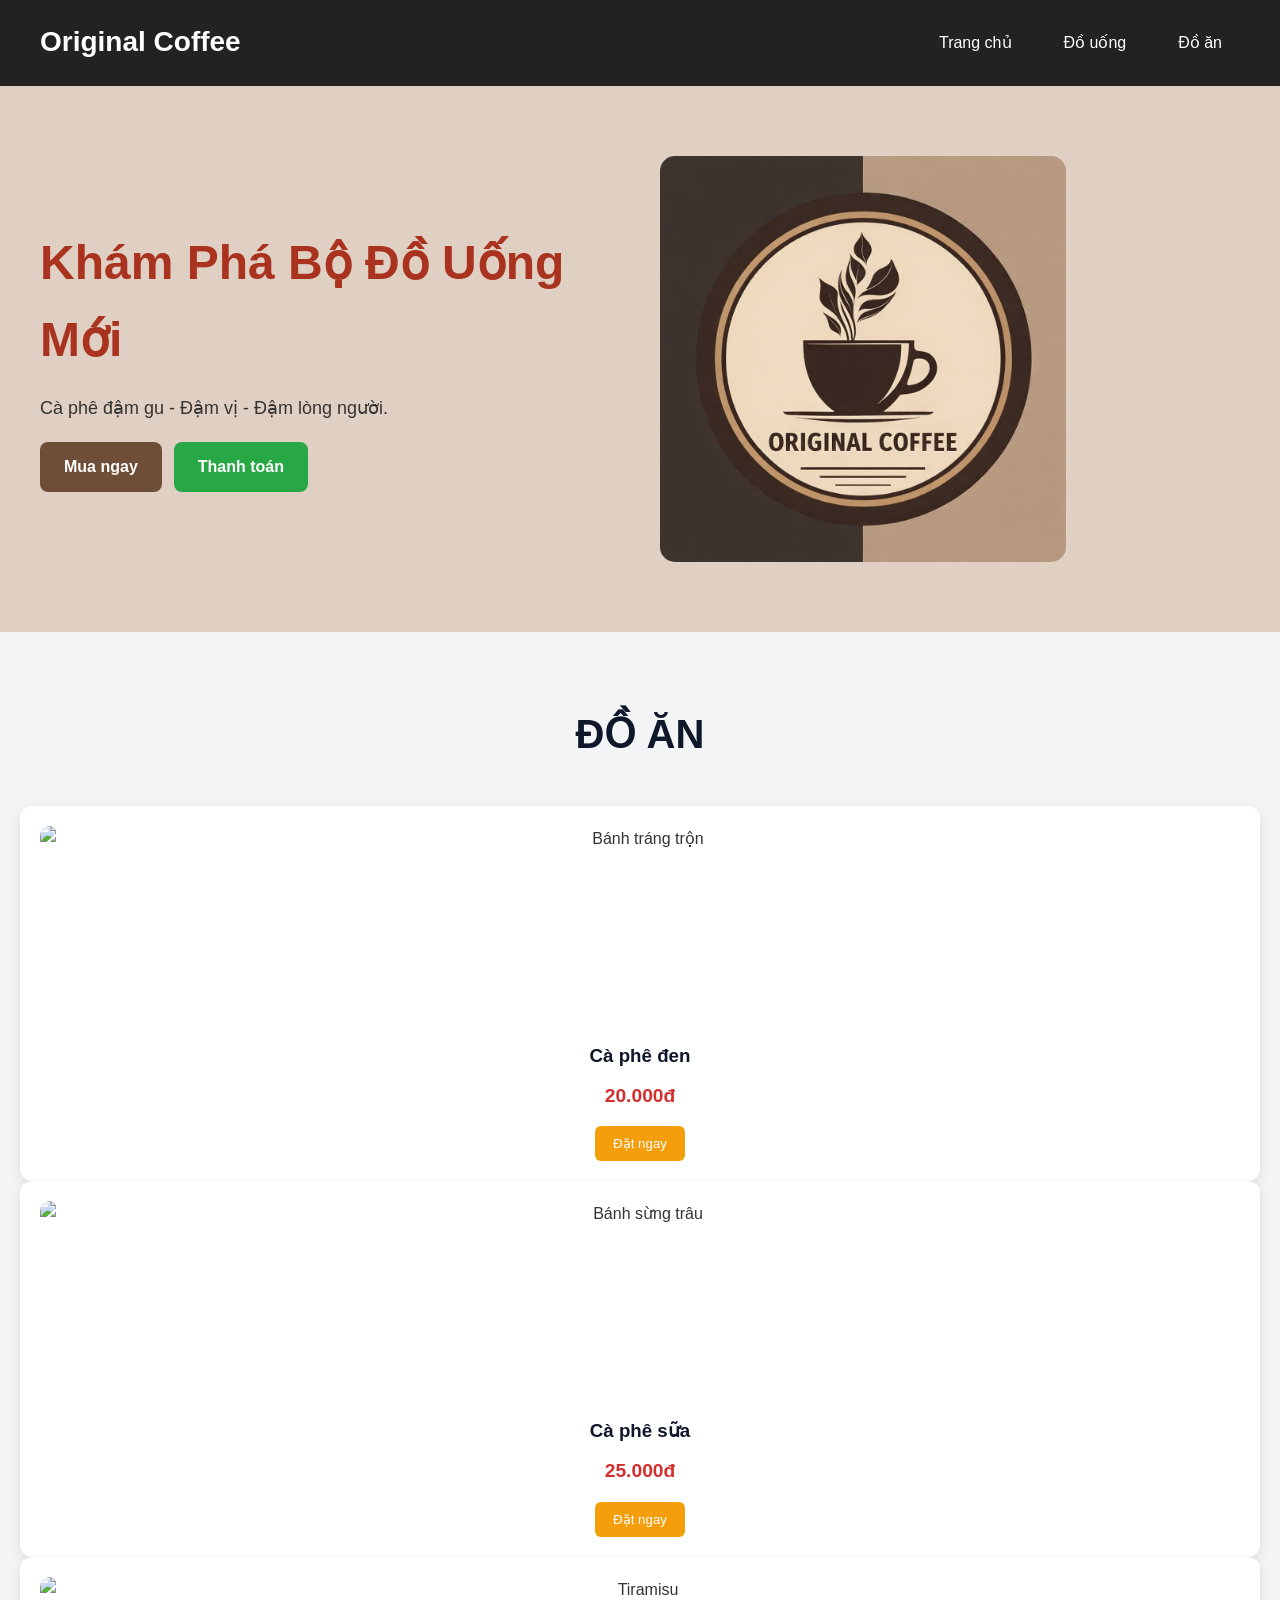
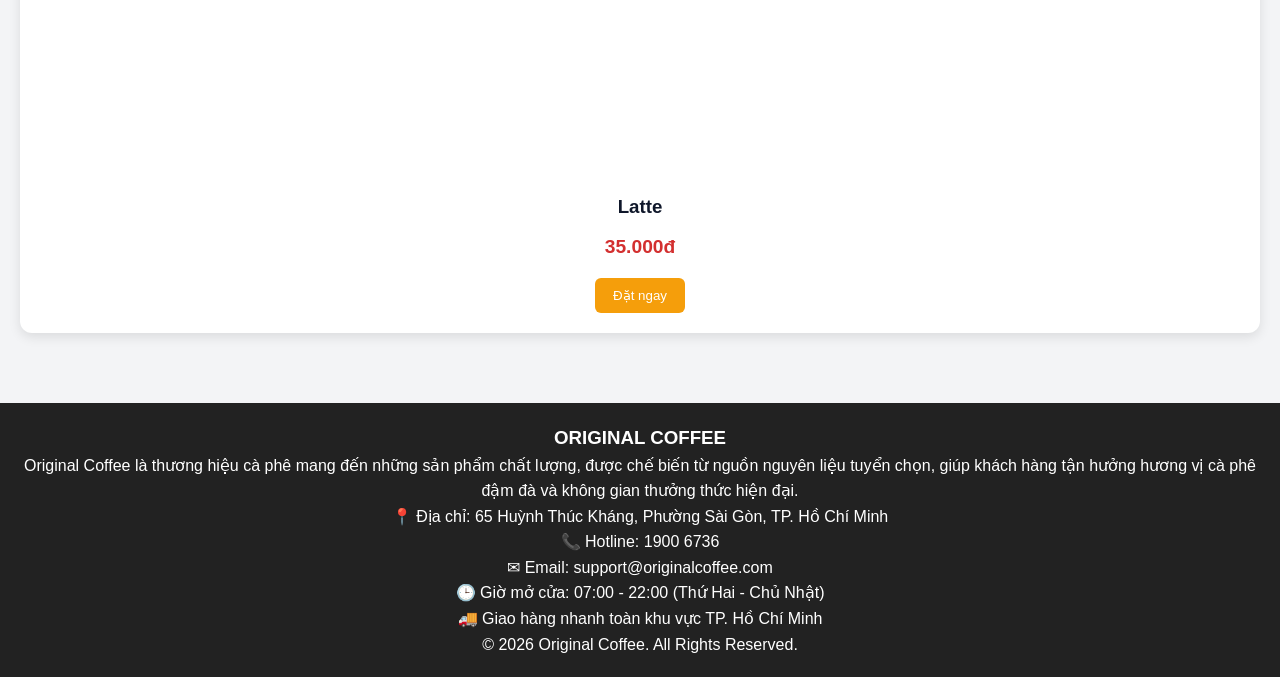
==== DoAn.html @ 13c8e250 "Add files via upload" ====
<!DOCTYPE html>
<html lang="vi">
<head>
  <meta charset="UTF-8">
  <title>Đồ ăn</title>
  <link rel="stylesheet" href="style.css">
</head>
<body>


  <header class="header">
    <div class="logo">Original Coffee</div>
   <nav class="menu">
    <a href="index.html">Trang chủ</a>
    <a href="douong.html">Đồ uống</a>
    <a href="doan.html">Đồ ăn</a>


</nav>
  </header>


  <section class="banner">
    <div class="banner-text">
      <h1>Khám Phá Bộ Đồ Uống Mới</h1>
      <p>Cà phê đậm gu - Đậm vị - Đậm lòng người.</p>
      <div class="banner-buttons">
    <a href="#" class="btn-buy">Mua ngay</a>
    <a href="Order.html" class="btn-pay">Thanh toán</a>
</div>
    </div>

    <div class="banner-image">
      <img src="27eea866-e544-4f16-94d8-b39fd550b080.png" alt="Banner Coffee" />
    </div>
  </section>


<section class="products">
    <h2>ĐỒ ĂN</h2>

    <div class="product-list" id="foodList">
</div>
<div class="product-card">
        <img src="https://i-giadinh.vnecdn.net/2023/08/05/mon-7-1691221823-6409-1691221866.jpg" alt="Bánh tráng trộn" />
        <h3>Cà phê đen</h3>
        <div class="price">20.000đ</div>
        <button onclick="orderProduct('Cà phê đen', 20000)">Đặt ngay</button>
      </div>

      <div class="product-card">
        <img src="https://beptruong.edu.vn/wp-content/uploads/2016/01/banh-mi-sung-trau-croissant.jpg" alt="Bánh sừng trâu" />
        <h3>Cà phê sữa</h3>
        <div class="price">25.000đ</div>
        <button onclick="orderProduct('Cà phê sữa', 25000)">Đặt ngay</button>
      </div>

      <div class="product-card">
        <img src="https://encrypted-tbn0.gstatic.com/images?q=tbn:ANd9GcSdVJ3ULPCsd9muBXoP6QKnAni0smipTfZ88g&s" alt="Tiramisu" />
        <h3>Latte</h3>
        <div class="price">35.000đ</div>
        <button onclick="orderProduct('Latte', 35000)">Đặt ngay</button>
      </div>
</div>

  </section>


  <footer class="footer">
    <h3>ORIGINAL COFFEE</h3>

    <p>
        Original Coffee là thương hiệu cà phê mang đến những sản phẩm chất lượng,
        được chế biến từ nguồn nguyên liệu tuyển chọn, giúp khách hàng tận hưởng
        hương vị cà phê đậm đà và không gian thưởng thức hiện đại.
    </p>

    <p>
        📍 Địa chỉ: 65 Huỳnh Thúc Kháng, Phường Sài Gòn, TP. Hồ Chí Minh
    </p>

    <p>
        📞 Hotline: 1900 6736
    </p>

    <p>
        ✉ Email: support@originalcoffee.com
    </p>

    <p>
        🕒 Giờ mở cửa: 07:00 - 22:00 (Thứ Hai - Chủ Nhật)
    </p>

    <p>
        🚚 Giao hàng nhanh toàn khu vực TP. Hồ Chí Minh
    </p>

    <p>
        © 2026 Original Coffee. All Rights Reserved.
    </p>
</footer>
<script>

document.getElementById("loadMoreBtn").addEventListener("click", function() {
    document.getElementById("moreProducts").style.display = "block";
    this.style.display = "none";
});
</script>
<script>

const products =
JSON.parse(localStorage.getItem("products")) || [];

const foodList =
document.getElementById("foodList");

const foods =
products.filter(
p => p.category === "Đồ ăn"
);

// Xóa dữ liệu cũ
foodList.innerHTML = "";

// Render toàn bộ đồ ăn từ Admin
foods.forEach(p => {

    foodList.innerHTML += `
    <div class="product-card">

        <img src="${p.image}" alt="${p.name}">

        <h3>${p.name}</h3>

        <div class="price">
            ${Number(p.price).toLocaleString("vi-VN")}đ
        </div>

        <button onclick="orderProduct('${p.name}', ${p.price})">
            Đặt ngay
        </button>

    </div>
    `;

});

function orderProduct(name, price) {

    let cart = JSON.parse(localStorage.getItem("cart")) || [];

    const existing = cart.find(item => item.name === name);

    if (existing) {
        existing.qty++;
    } else {
        cart.push({
            id: Date.now(),
            name: name,
            price: Number(price),
            qty: 1
        });
    }

    localStorage.setItem("cart", JSON.stringify(cart));
    alert("Đã thêm vào đơn hàng!");
}

</script>

</body>
</html>
---- style.css ----
*{
    margin:0;
    padding:0;
    box-sizing:border-box;
}

html{
    scroll-behavior:smooth;
}

body{
    font-family:'Segoe UI',sans-serif;
    background:#f8fafc;
    color:#333;
    overflow-x:hidden;
    line-height:1.6;
}

a{
    text-decoration:none;
}

img{
    max-width:100%;
    display:block;
}

button{
    cursor:pointer;
    transition:0.3s;
    border:none;
}


.header{
    display:flex;
    justify-content:space-between;
    align-items:center;
    padding:20px 40px;
    background:#222;
    color:white;

    position:sticky;
    top:0;
    z-index:1000;
}

.logo{
    font-size:28px;
    font-weight:bold;
}


.menu{
    display:flex;
    gap:16px;
    align-items:center;
}

.menu a{
    position:relative;
    padding:10px 18px;
    color:white;
    font-weight:500;
    border-radius:8px;
    transition:all .3s ease;
}

.menu a:hover{
    background:#fff8dc;
    color:#d4a017;
    transform:translateY(-2px);
}

.menu a::after{
    content:"";
    position:absolute;
    left:50%;
    bottom:-4px;
    width:0;
    height:3px;
    background:#ffd700;
    border-radius:10px;
    transform:translateX(-50%);
    transition:0.3s;
}

.menu a:hover::after{
    width:80%;
}

.banner{
    display:flex;
    justify-content:space-between;
    align-items:center;
    gap:40px;
    padding:70px 40px;
    background:#e0d0c3;
}

.banner-text{
    flex:1;
}

.banner-text h1{
    font-size:48px;
    color:#a9331e;
    margin-bottom:15px;
    animation:slideDown 1s ease;
}

.banner-text p{
    font-size:18px;
    margin-bottom:20px;
}

.banner-buttons{
    display:flex;
    gap:12px;
    flex-wrap:wrap;
}

.btn-buy,
.btn-pay{
    display:inline-block;
    padding:12px 24px;
    color:white;
    font-weight:600;
    border-radius:8px;
    transition:.3s;
}

.btn-buy{
    background:#6f4e37;
}

.btn-pay{
    background:#28a745;
}

.btn-buy:hover,
.btn-pay:hover{
    transform:translateY(-3px);
    opacity:.9;
}

.banner-image{
    flex:1;
    text-align:center;
}

.banner-image img{
    width:70%;
    border-radius:15px;
    transition:.4s;
}

.banner-image img:hover{
    transform:scale(1.05) rotate(1deg);
}


.products{
    padding:70px 20px;
    background:#f3f4f6;
    text-align:center;
}

.products h2{
    font-size:40px;
    margin-bottom:40px;
    color:#0f172a;
}

.product-list{
    display:grid;
    grid-template-columns:repeat(auto-fit,minmax(280px,1fr));
    gap:30px;
    max-width:1200px;
    margin:auto;
}

.product-card{
    background:white;
    padding:20px;
    border-radius:12px;
    box-shadow:0 4px 12px rgba(0,0,0,.1);
    transition:.4s;
    animation:fadeUp .8s ease;
}

.product-card:hover{
    transform:translateY(-10px);
    box-shadow:0 8px 20px rgba(0,0,0,.18);
}

.product-card img{
    width:100%;
    height:200px;
    object-fit:cover;
    border-radius:10px;
    margin-bottom:15px;
}

.product-card h3{
    margin-bottom:10px;
    color:#0f172a;
}

.product-card p{
    color:#555;
    margin-bottom:15px;
}

.price{
    font-size:1.2rem;
    font-weight:bold;
    color:#d32f2f;
    margin-bottom:15px;
}

.product-card button,
.order-btn{
    display:inline-block;
    padding:10px 18px;
    background:#f59e0b;
    color:white;
    border-radius:6px;
    transition:.3s;
}

.product-card button:hover,
.order-btn:hover{
    background:#d97706;
    transform:scale(1.05);
}


.load-more-container{
    text-align:center;
    margin-top:40px;
}

#loadMoreBtn{
    padding:12px 30px;
    background:#aa6832;
    color:white;
    border-radius:8px;
    font-size:16px;
}

#loadMoreBtn:hover{
    background:#cb7f1c;
    transform:translateY(-3px);
}


.features{
    display:flex;
    justify-content:center;
    gap:25px;
    flex-wrap:wrap;
    padding:60px 20px;
    background:#e2e8f0;
}

.feature-box{
    width:280px;
    background:white;
    padding:25px;
    border-radius:12px;
    text-align:center;
    transition:.3s;
}

.feature-box:hover{
    transform:translateY(-8px);
}

.feature-box h3{
    margin-bottom:10px;
    color:#1d4ed8;
}

.contact{
    display:flex;
    gap:40px;
    padding:70px 40px;
    background:white;
}

.contact-left,
.contact-right{
    flex:1;
}

.contact-left h2{
    margin-bottom:20px;
}

.contact-left p{
    color:#555;
    margin-bottom:15px;
}

.contact-left img{
    border-radius:12px;
    margin-top:20px;
}

.contact-right form{
    display:flex;
    flex-direction:column;
}

.contact-right input,
.contact-right textarea{
    padding:14px;
    margin-bottom:15px;
    border:1px solid #ccc;
    border-radius:10px;
    outline:none;
    font-size:15px;
}

.contact-right textarea{
    min-height:120px;
    resize:vertical;
}

.contact-right input:focus,
.contact-right textarea:focus{
    border-color:#f59e0b;
}

.contact-right button{
    width:150px;
    padding:12px;
    background:#f59e0b;
    color:white;
    border-radius:8px;
    font-weight:bold;
}

.contact-right button:hover{
    background:#d97706;
}


.footer{
    background:#222;
    color:white;
    text-align:center;
    padding:20px;
}


.tab{
    background:white;
    color:#0d8ed7;
    padding:10px 15px;
    border-radius:5px;
    font-weight:600;
    transition:.3s;
}

.tab:hover{
    background:#e6f3fb;
}

@keyframes slideDown{
    from{
        opacity:0;
        transform:translateY(-40px);
    }
    to{
        opacity:1;
        transform:translateY(0);
    }
}

@keyframes fadeUp{
    from{
        opacity:0;
        transform:translateY(30px);
    }
    to{
        opacity:1;
        transform:translateY(0);
    }
}


@media(max-width:992px){

    .banner{
        flex-direction:column;
        text-align:center;
    }

    .banner-image img{
        width:85%;
    }

    .contact{
        flex-direction:column;
    }
}

/* ===================================
   RESPONSIVE MOBILE
=================================== */
@media(max-width:768px){

    .header{
        flex-direction:column;
        gap:15px;
        padding:20px;
    }

    .menu{
        flex-direction:column;
        width:100%;
    }

    .banner{
        padding:40px 20px;
    }

    .banner-text h1{
        font-size:32px;
    }

    .products h2{
        font-size:30px;
    }

    .features{
        flex-direction:column;
        align-items:center;
    }

    .contact{
        padding:40px 20px;
    }

    .contact-left,
    .contact-right{
        width:100%;
    }

    .contact-right button{
        width:100%;
    }
}
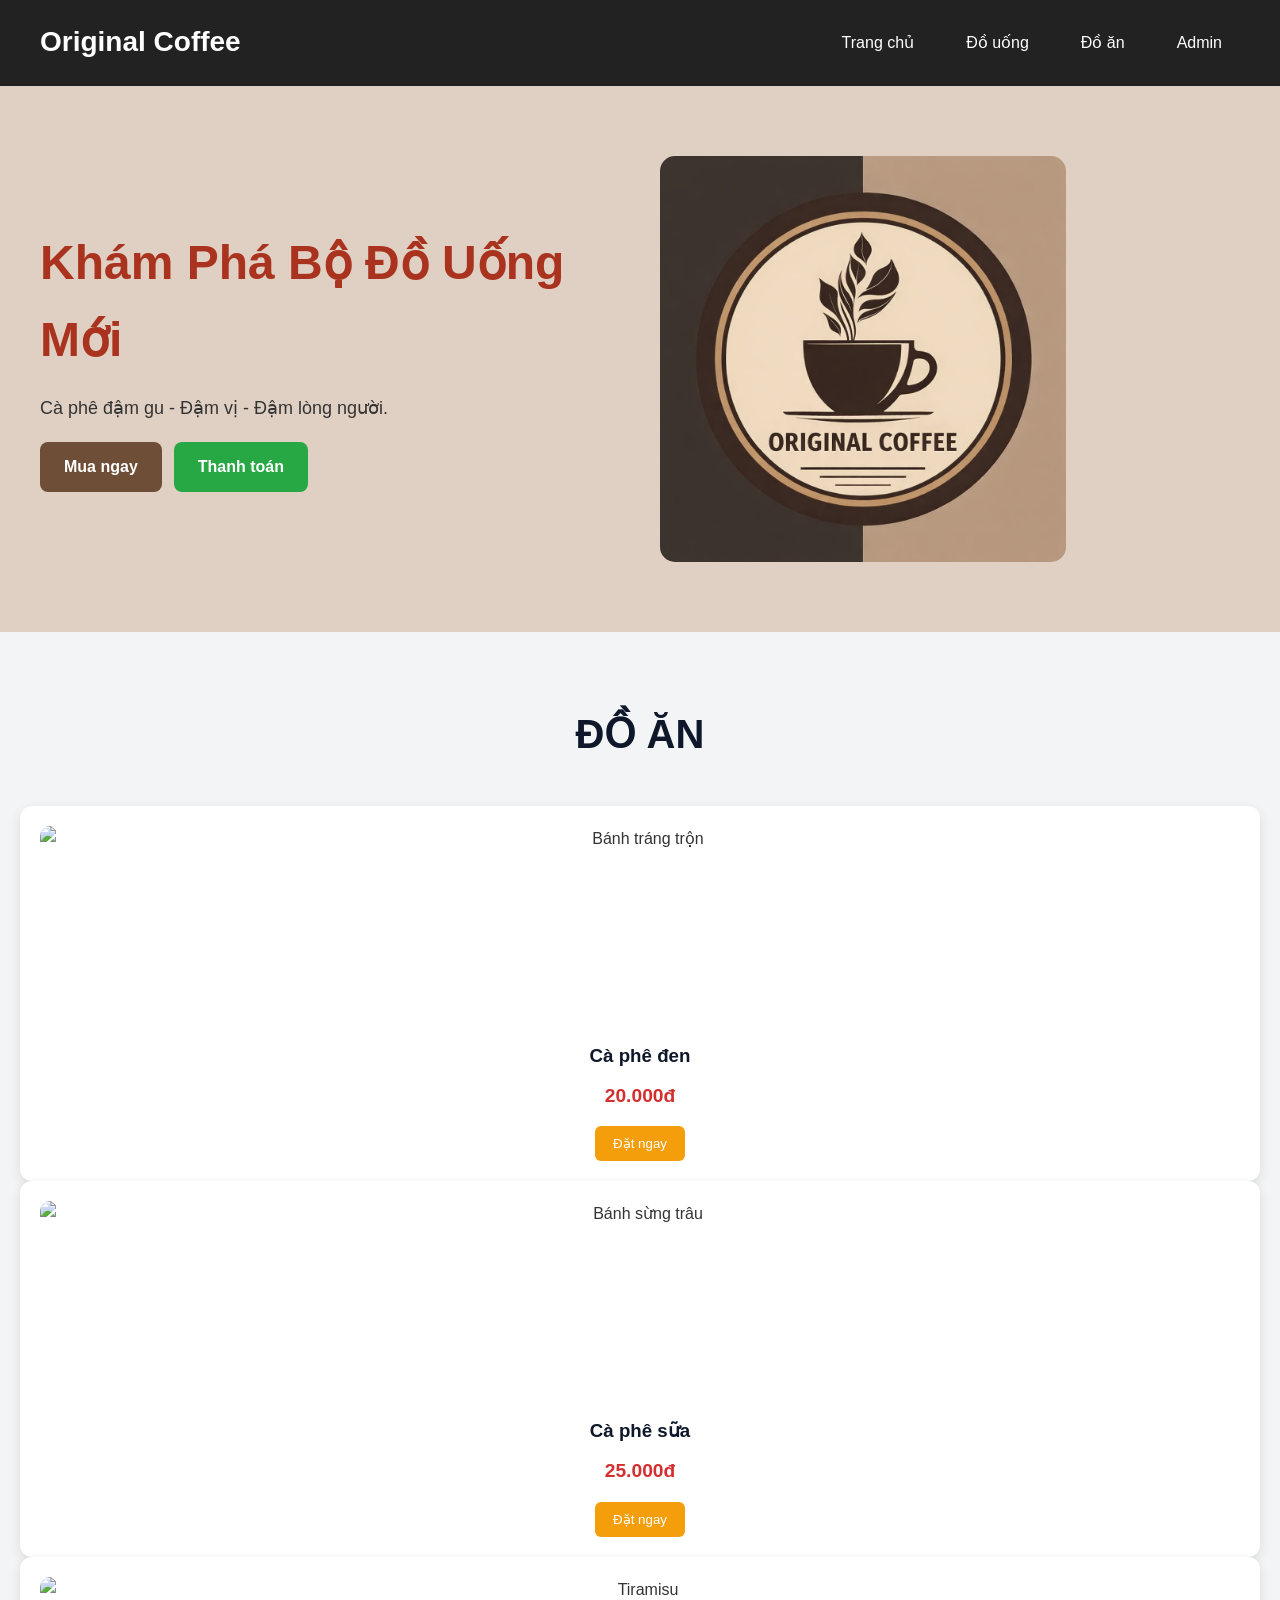
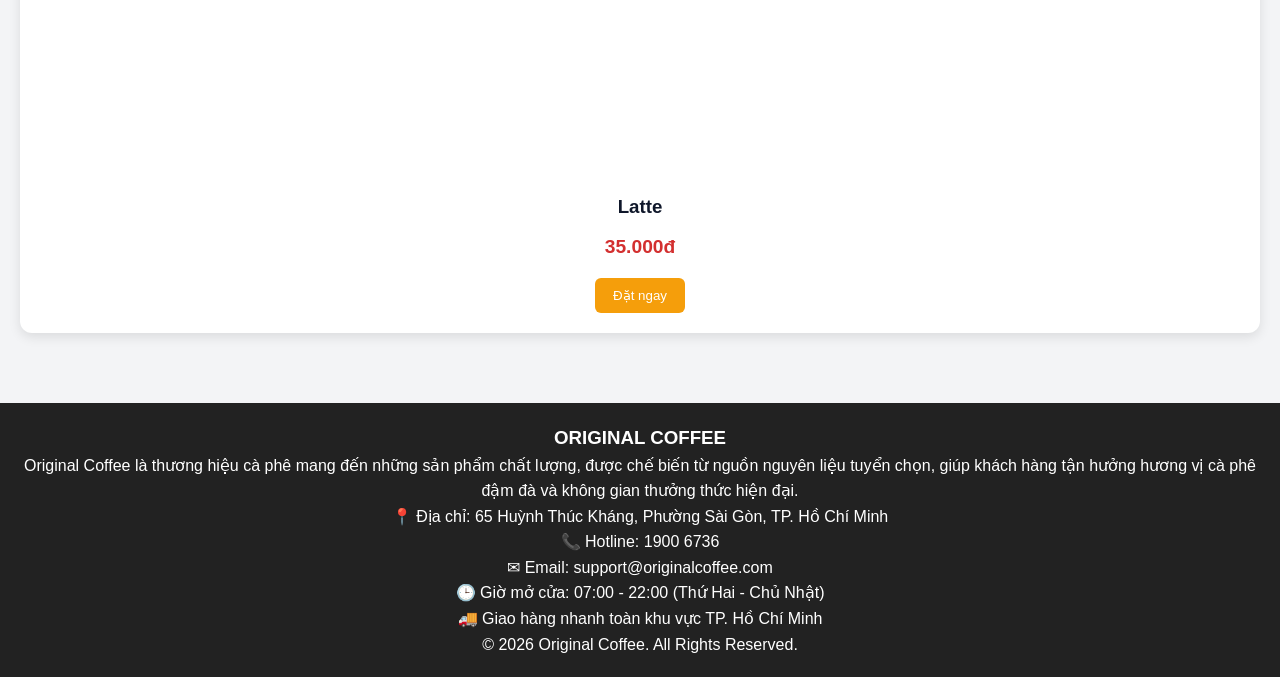
==== commit 433ca81c: "Update DoAn.html" ====
--- a/DoAn.html
+++ b/DoAn.html
@@ -14,7 +14,7 @@
     <a href="index.html">Trang chủ</a>
     <a href="douong.html">Đồ uống</a>
     <a href="doan.html">Đồ ăn</a>
-
+<a href="DangNhap.html">Admin</a>
 
 </nav>
   </header>
